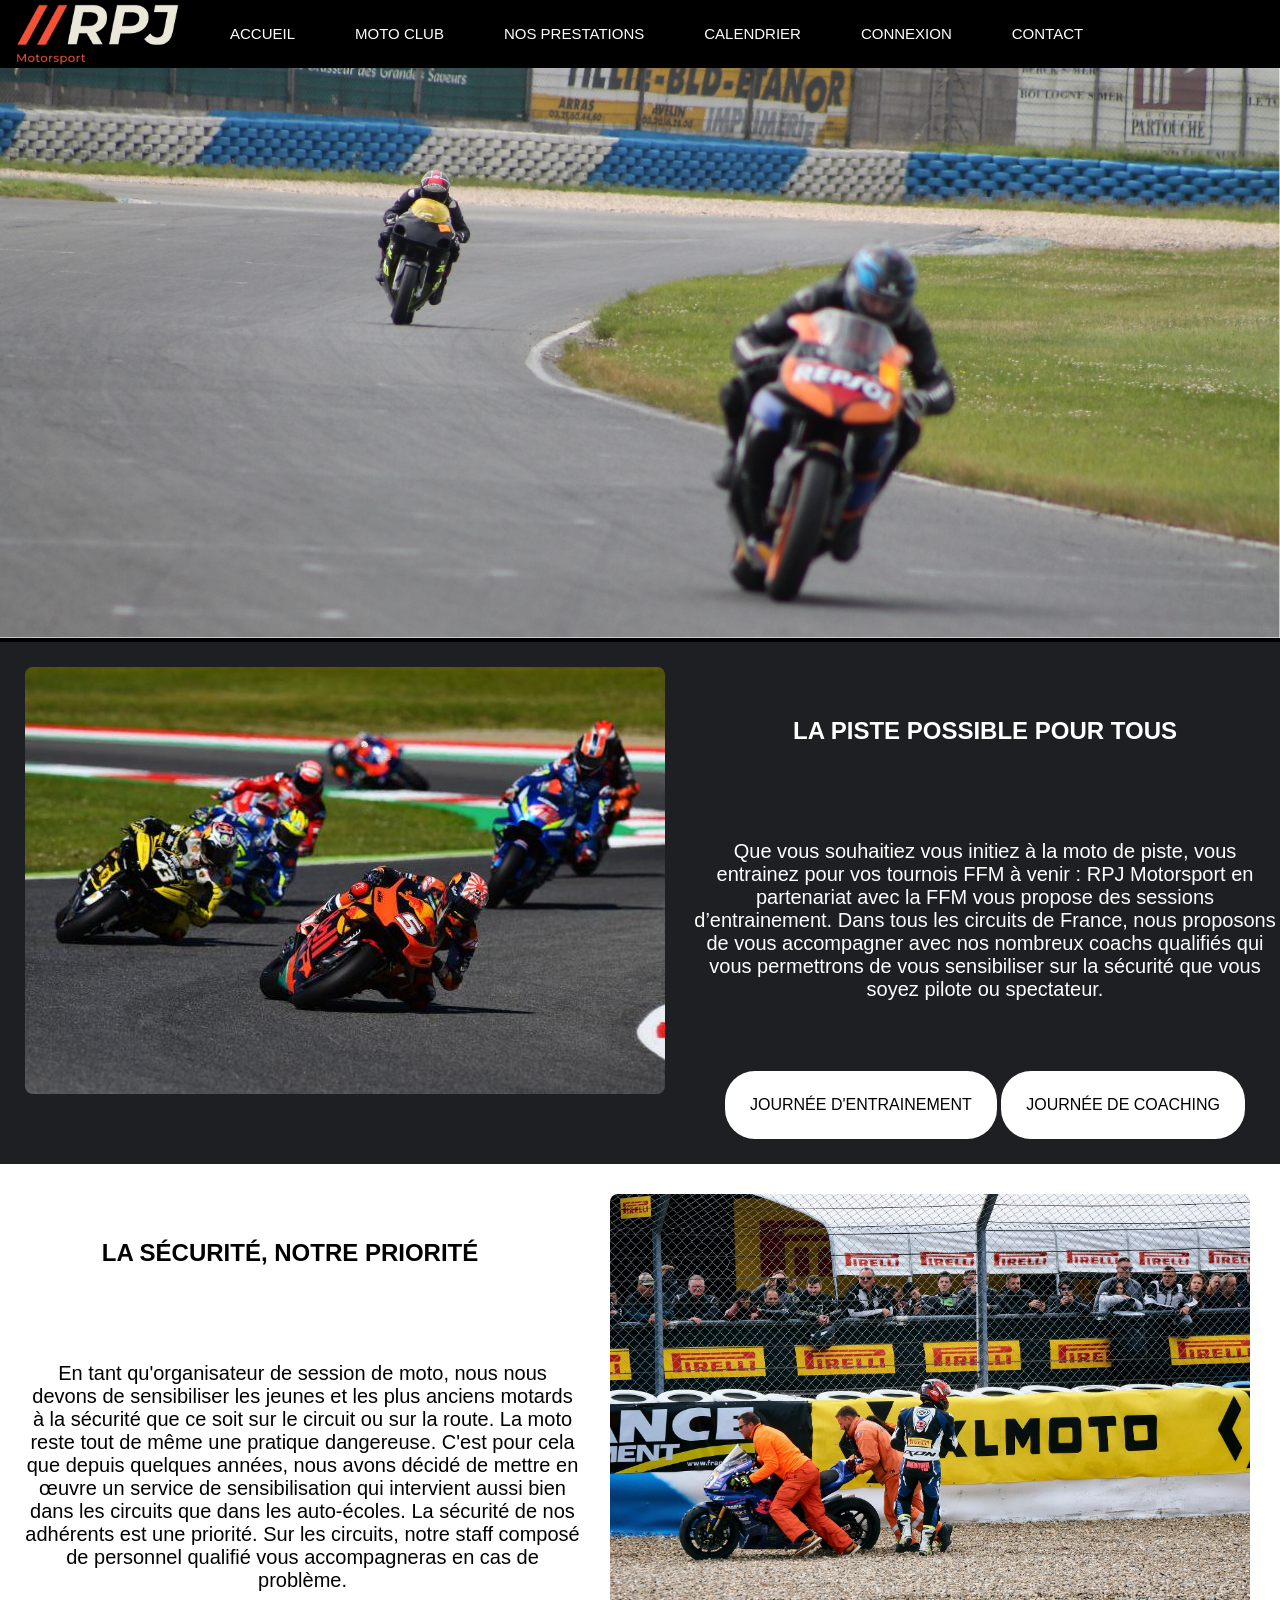
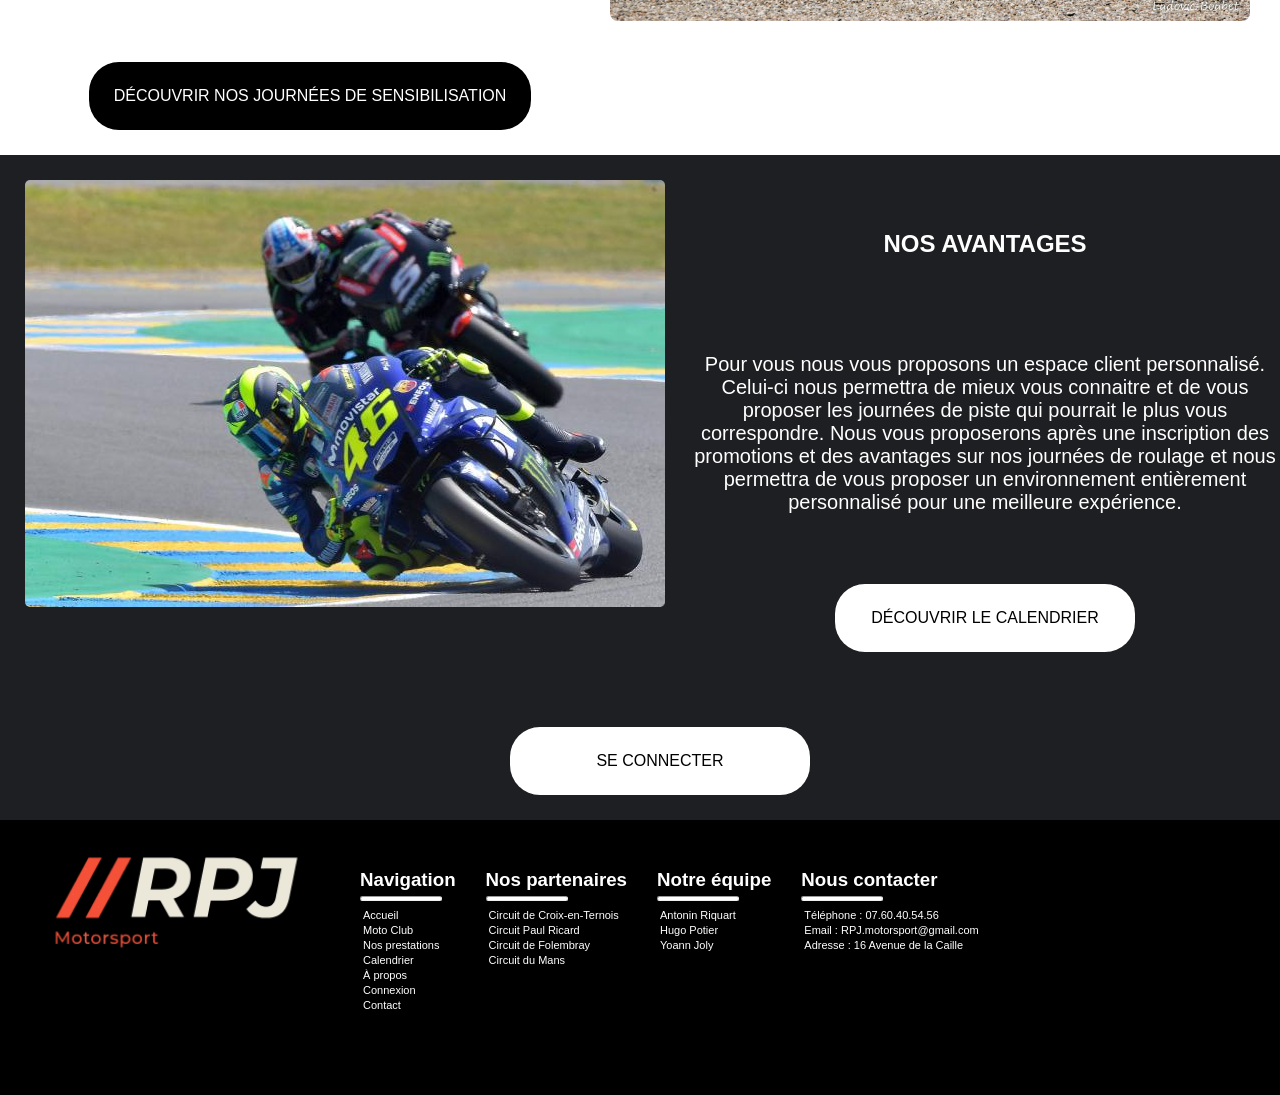
==== index.html @ 96e24370 "new changes" ====
<!DOCTYPE html>
<html lang="fr">
<head>
    <meta charset="UTF-8">
    <meta content="IE=edge" http-equiv="X-UA-Compatible">
    <meta content="width=device-width, initial-scale=1.0" name="viewport">
    <title>RPJ Motorsport</title>
    <link href="images/logo_footer.png" rel="icon" type="image/jpg">
    <link href="styles/styles.index.css" rel="stylesheet">
</head>
<body>
<header>
    <nav>
        <a href="index.html"><img alt="" class="logo_wrap" src="images/logo_footer.png"></a>
        <label class="menu_mobile" for="menu_mobile">Menu</label>
        <input class="menu_mobile" id="menu_mobile" name="menu_mobile" role="button" type="checkbox">
        <ul class="menu_principal">
            <li class="accueil"><a href="index.html">ACCUEIL</a></li>
            <li class="Moto_club"><a href="">MOTO CLUB</a>
                <ul class="sous_menu">
                    <li><a href="">AVANTAGE</a></li>
                    <li><a href="">NOTRE ÉQUIPE</a></li>
                </ul>
            </li>
            <li class="Nos_prestations"><a href="prestations.html">NOS PRESTATIONS</a>
                <ul class="sous_menu">
                    <li><a href="">JOURNÉE D'ENTRAINEMENT</a></li>
                    <li><a href="">JOURNÉE DE COACHING</a></li>
                    <li><a href="">JOURNÉE SPÉCIALISÉE</a></li>
                    <li><a href="">JOURNÉE DE SENSIBILISATION</a></li>
                </ul>
            </li>
            <li class="Calendrier"><a href="">CALENDRIER</a></li>
            <li class="A_propos"><a href="connexion.html">CONNEXION</a>
                <ul class="sous_menu">
                    <li><a href="connexion.html">SE CONNECTER</a></li>
                    <li><a href="connexion.html">INSCRIPTION</a></li>
                </ul>
            </li>
            <li class="connexions"><a href="contact.html">CONTACT</a></li>
        </ul>
    </nav>
    <div class="banniere">
        <img alt="photo_ban" id="banniere" src="images/avec remi_banniere.jpg">
    </div>
</header>
<main>
    <section class="premier_troisieme">
        <div class="menu_glissant">
            <div class="images">
                <img alt="moto_pro" id="Moto_pro" src="images/moto1.jpg">
                <img alt="debutant" id="debutant" src="images/debutant.jpg">
                <img alt="images_pro2" id="images_pro" src="images/5-circuits-pour-faire-de-la-moto-sur-piste.jpg">
            </div>
        </div>
        <div class="text">
            <div id="titre_menu">
                <h2>LA PISTE POSSIBLE POUR TOUS</h2>
            </div>
            <p>
                Que vous souhaitiez vous initiez à la moto de piste, vous entrainez pour vos tournois FFM à venir : RPJ
                Motorsport en partenariat avec la FFM vous propose des sessions d’entrainement. Dans tous les circuits
                de France, nous proposons de vous accompagner avec nos nombreux coachs qualifiés qui vous permettrons
                de vous sensibiliser sur la sécurité que vous soyez pilote ou spectateur.
            </p>
            <ul>
                <li class="decouverte"><a href="">JOURNÉE D'ENTRAINEMENT</a></li>
                <li class="decouverte"><a href="">JOURNÉE DE COACHING</a></li>
            </ul>
        </div>
    </section>
    <section class="premier_troisieme">
        <img alt="" class="image_deco" id="securite" src="images/secu.jpg" width="2025">
        <h2>LA SÉCURITÉ, NOTRE PRIORITÉ</h2>
        <p style="margin-left: 25px;">
            En tant qu'organisateur de session de moto, nous nous devons de sensibiliser les jeunes et les plus anciens
            motards à la sécurité que ce soit sur le circuit ou sur la route. La moto reste tout de même une pratique
            dangereuse. C'est pour cela que depuis quelques années, nous avons décidé de mettre en œuvre un service de
            sensibilisation qui intervient aussi bien dans les circuits que dans les auto-écoles. La sécurité de nos
            adhérents est une priorité. Sur les circuits, notre staff composé de personnel qualifié vous accompagneras
            en cas de problème.
        </p>
        <ul>
            <li class="decouverte"><a href="">DÉCOUVRIR NOS JOURNÉES DE SENSIBILISATION </a></li>
        </ul>
    </section>
    <section class="premier_troisieme" id="troisieme">
        <img alt="" class="image_deco" id="reprise" src="images/image_reprise.jpg">
        <div class="text">
            <h2>NOS AVANTAGES</h2>
            <p>
                Pour vous nous vous proposons un espace client personnalisé. Celui-ci nous permettra de mieux vous
                connaitre et de vous proposer les journées de piste qui pourrait le plus vous correspondre. Nous vous
                proposerons après une inscription des promotions et des avantages sur nos journées de roulage et nous
                permettra de vous proposer un environnement entièrement personnalisé pour
                une meilleure expérience.
            </p>
            <ul>
                <li class="decouverte"><a href="">DÉCOUVRIR LE CALENDRIER </a></li>
                <li class="decouverte"><a href="">SE CONNECTER</a></li>
            </ul>
        </div>
    </section>
</main>
<footer>
    <div class="all-footer">
        <img alt="logo_wrap" src="images/logo_footer.png">
        <div id="navigation">
            <h3>Navigation</h3>
            <hr>
            <p><a href="index.html">Accueil</a></p>
            <p><a href="">Moto Club</a></p>
            <p><a href="prestations.html">Nos prestations</a></p>
            <p><a href="">Calendrier</a></p>
            <p><a href="">À propos</a></p>
            <p><a href="connexion.html">Connexion</a></p>
            <p><a href="contact.html">Contact</a></p>
        </div>
        <div id="partenaire">
            <h3>Nos partenaires</h3>
            <hr>
            <p><a href="https://www.circuitdecroix.com/">Circuit de Croix-en-Ternois</a></p>
            <p><a href="https://www.circuitpaulricard.com/">Circuit Paul Ricard</a></p>
            <p><a href="https://folembray-arena.fr/">Circuit de Folembray</a></p>
            <p><a href="https://www.lemans.org/">Circuit du Mans</a></p>
        </div>
        <div id="equipe">
            <h3>Notre équipe</h3>
            <hr>
            <p>Antonin Riquart</p>
            <p>Hugo Potier</p>
            <p>Yoann Joly</p>
        </div>
        <div>
            <h3>Nous contacter</h3>
            <hr>
            <p>Téléphone : 07.60.40.54.56</p>
            <p>Email : RPJ.motorsport@gmail.com</p>
            <p>Adresse : 16 Avenue de la Caille</p>
        </div>
    </div>
</footer>
</body>
</html>
---- styles/styles.index.css ----
html {
    height: 100%;
    overflow: visible;
}

body {
    font-family: Verdana, Calibri, sans-serif;
    padding: 0;
    margin: auto;
    min-width: 640px;
}

.logo_wrap {
    float: left;
    width: 200px;
}

nav > a {
    float: left;
}

nav {
    font-family: 'Urbanist', sans-serif;
    width: 100%;
    background-color: black;
    position: fixed;
    z-index: 14000;
}

/*menuresponsive*/
nav label {
    display: none;
}

nav input[type=checkbox] {
    display: none;
}

nav li:hover .sous_menu { /*.sous menu apres li hover qui permet de réafficher les sous menu avec un display inline block au parent*/
    display: block;
    position: absolute;
    top: 100%;
    left: 0;
    padding: 0;
    z-index: 4000;
}


@media screen and (max-width: 1200px) {
    .menu_mobile {
        display: block;
        color: white;
        background-color: black;
        text-align: end;
        margin-right: 15px;
        padding: 15px 0;
        font-size: 20px;
    }

    nav ul {
        display: none;
    }

    nav > ul > li {
        display: block;
        width: 100%;
        text-align: center;
    }

    .sous_menu {
        display: none;
    }

    nav li:hover .sous_menu { /*.sous menu apres li hover qui permet de réafficher les sous menu avec un display inline block au parent*/
        display: none;
    }

    footer {
        display: block;
    }
}

@media screen and (max-width: 640px) {
    .menu_glissant {
        width: 100%;
        display: none;
    }

    #securite {
        width: 400px;
    }

}


.menu_mobile:hover {
    text-decoration: underline;
}

nav input[type=checkbox]:checked ~ ul {
    display: block;
}

nav > ul {
    margin: 0;
    padding: 0;
}

nav > ul > li {
    float: left;
    position: relative;
}

nav > ul > li > a {
    padding: 25px 30px;
    color: white;
    font-size: 15px;
}

nav > ul > li:hover a {
    padding: 20px 30px 25px 30px;
}

nav > ul::after { /*clear css pour éviter d'avoir les éléments flotant qui passe sur les éléments parent*/
    content: "";
    display: block;
    clear: both;
}

nav li {
    list-style-type: none;

}

.sous_menu {
    display: none;
}

nav a {
    display: inline-block;
    text-decoration: none;
}


.sous_menu li {
    border-bottom: 1px solid black;
}

.sous_menu li a {
    padding: 15px 30px;
    font-size: 17px;
    color: white;
    width: 200px;
    background-color: black;
}

.sous_menu li:hover a {
    background-color: #F55139;
}

.accueil:hover {
    background-color: rgba(245, 81, 57, 0.70);
    border-top: 5px solid white;
    transition-duration: 0.5s;
}


.Moto_club:hover {
    background-color: #F55139;
    border-top: white 5px solid;
    transition-duration: 0.5s;

}

.Nos_prestations:hover {
    background: #F55139;
    border-top: 5px solid white;
    transition-duration: 0.5s;
}

.Calendrier:hover {
    background-color: #F55139;
    border-top: white 5px solid;
    transition-duration: 0.5s;
}

.A_propos:hover {
    background-color: #F55139;
    border-top: white 5px solid;
    transition-duration: 0.5s;
}

.connexions:hover {
    background-color: #F55139;
    border-top: white 5px solid;
    transition-duration: 0.5s;
}


.sous_menu li:hover {
    background-color: #F55139;
}

/*header*/

.banniere {
    background-color: black;
}

#banniere {
    width: 100%;
}


/*main*/
/*debut de la premiere  et de la troisieme section*/

.premier_troisieme {
    background-color: #1E1F22;
    width: 100%;
    min-height: 500px;
    text-align: center;
}

#securite {
    width: 50px;
}

.menu_glissant {
    margin: 25px;
    max-width: 640px;
    float: left;
    overflow: hidden;
    border-radius: 8px;
}

.images {
    display: flex;
    width: 100%;
    animation-duration: 20s;
    animation-name: mesImages;
    animation-iteration-count: infinite;
    z-index: 110;
}

@keyframes mesImages {
    0% {
        transform: translateX(0%);
    }
    33% {
        transform: translateX(-100%);
    }
    66% {
        transform: translateX(-200%);
    }
    99% {
        transform: translateX(-0%);
    }
}

.premier_troisieme {
    display: block;
    color: white;
}

.premier_troisieme h2 {
    text-align: center;
}

.premier_troisieme h2 > p {
    text-align: center;
    padding: 25px;
}

.premier_troisieme ul li {
    background-color: white;
    padding: 25px;
    border-radius: 30px;
    margin-top: 50px;
    margin-bottom: 25px;
}

.premier_troisieme ul li a {
    text-decoration: none;
    text-align: center;
    color: black;
}

.premier_troisieme ul li:hover {
    background-color: #F55139;
    transition-duration: 0.5s;
}

.premier_troisieme ul li:hover a {
    color: white;
}

.premier_troisieme #reprise {
    float: left;
    margin: 25px;
    border-radius: 5px;
}

.premier_troisieme ul {
    margin: 0;
}

.texte {
    display: block;
}


.decouverte {
    display: inline-block;
    padding: 25px;
}

.decouverte li > a {
    padding: 25px;
    text-decoration: none;
    color: white;

}

h2 {
    margin: 0;
    padding: 75px 0 75px 0;
}

/*fin de la premiere ert troisieme section section */
/*debut de la deuxieme section*/

.premier_troisieme #securite {
    margin: 30px;
    float: right;
    border-radius: 8px;
    width: 640px;
}

.premier_troisieme:nth-child(2) {
    background-color: white;
    color: black;
}

.premier_troisieme:nth-child(2) li {
    background-color: black;
}

.premier_troisieme:nth-child(2) a {
    color: white;
}

/*fin section deux*/
/*debut section trois*/


#troisieme li {
    width: 250px;
}

/*footer*/
footer {
    background-color: black;
    color: white;
    width: 100%;
    min-height: 275px;
}

footer hr {
    color: white;
    background-color: white;
    height: 3px;
    border-radius: 5px 5px 5px 5px;
    width: 80px;
    margin-left: 0;
    margin-top: 5px;
}

footer img {
    width: 300px;
    padding: 15px;
    float: left;
}

footer h3 {
    margin-bottom: 3px;
}

footer p {
    margin: 3px;
    font-size: 11px;
}

footer div {
    padding: 15px;
    float: left;
    background-color: black;
}

footer div p > a {
    text-decoration: none;
    color: white;
    font-size: 11px;
}

footer div p > a:hover {
    color: #F55139;
    text-decoration: underline;
    transition-duration: 0.4s;
}

h2 {
    font-family: 'Urbanist', sans-serif;
}

@import url('https://fonts.googleapis.com/css2?family=Source+Sans+Pro&display=swap');
section p {
    font-family: 'Source Sans Pro', sans-serif;
    font-size: 20px;
}

.formualire a :checked form {
    display: none;
}
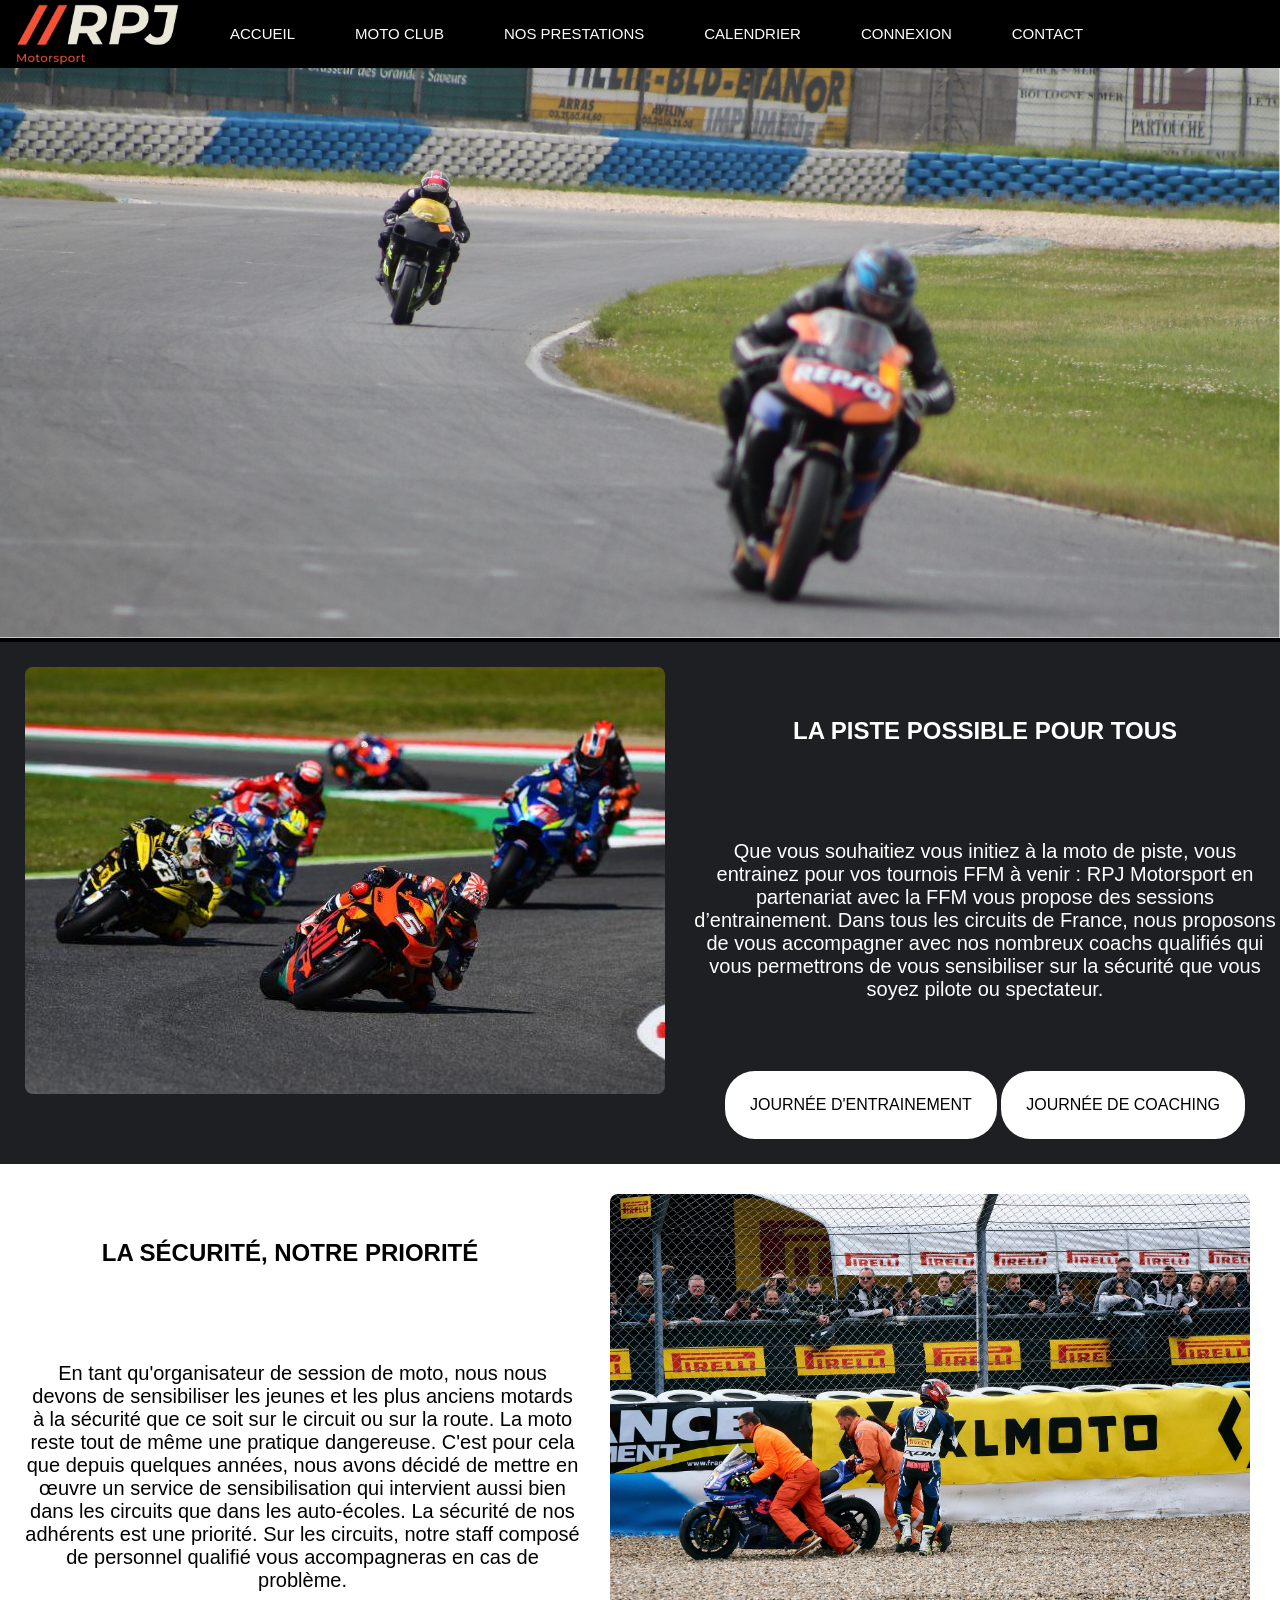
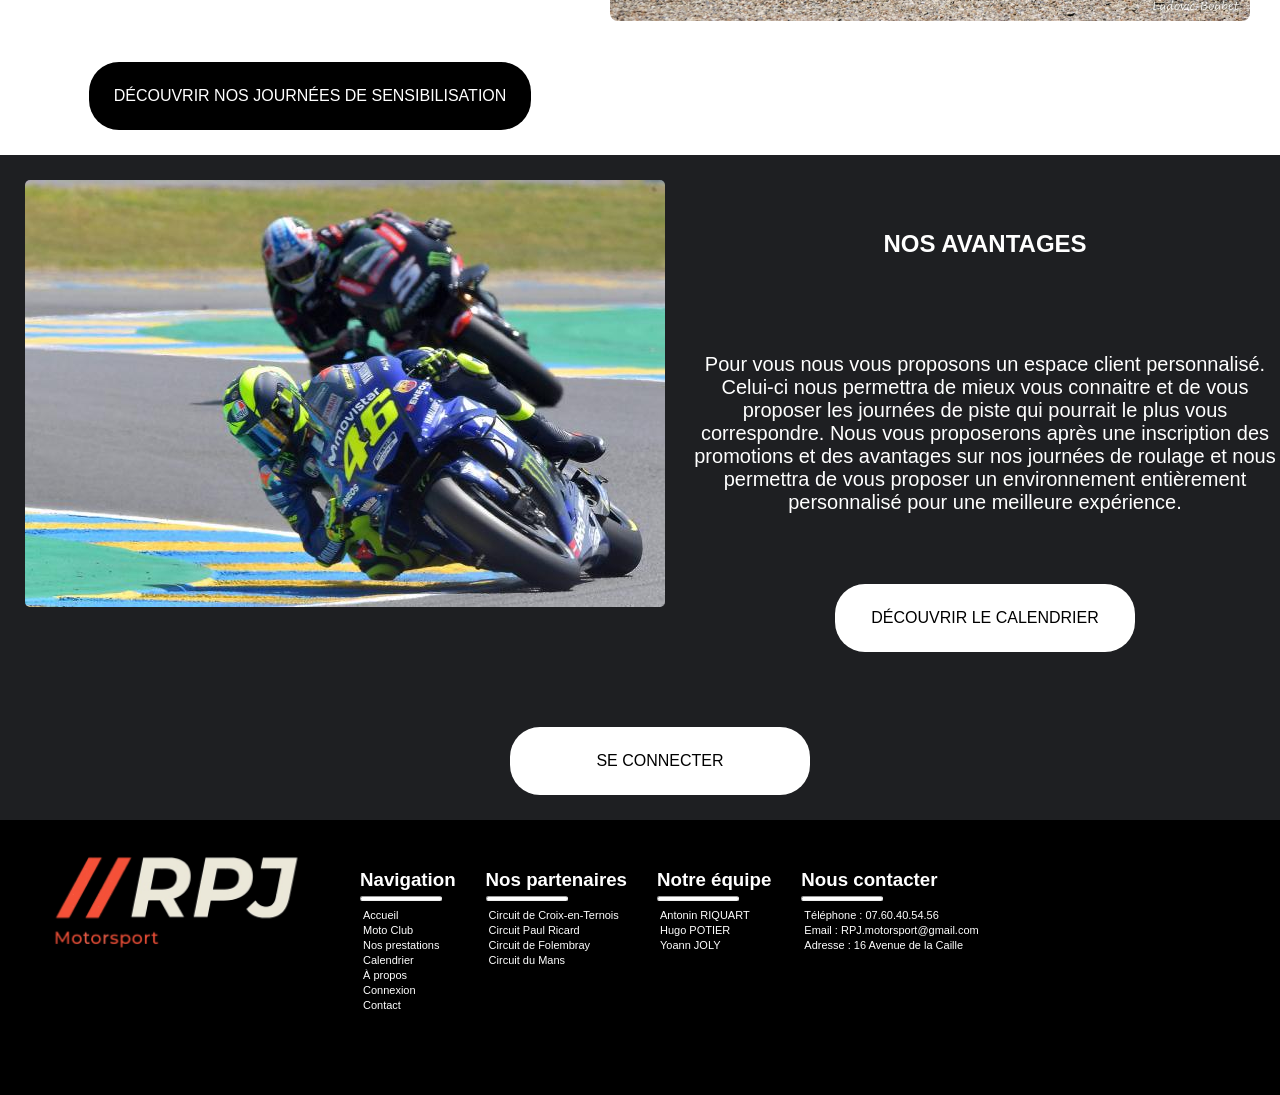
==== commit 42259fe4: "new changes" ====
--- a/index.html
+++ b/index.html
@@ -127,9 +127,9 @@
         <div id="equipe">
             <h3>Notre équipe</h3>
             <hr>
-            <p>Antonin Riquart</p>
-            <p>Hugo Potier</p>
-            <p>Yoann Joly</p>
+            <p>Antonin RIQUART</p>
+            <p>Hugo POTIER</p>
+            <p>Yoann JOLY</p>
         </div>
         <div>
             <h3>Nous contacter</h3>
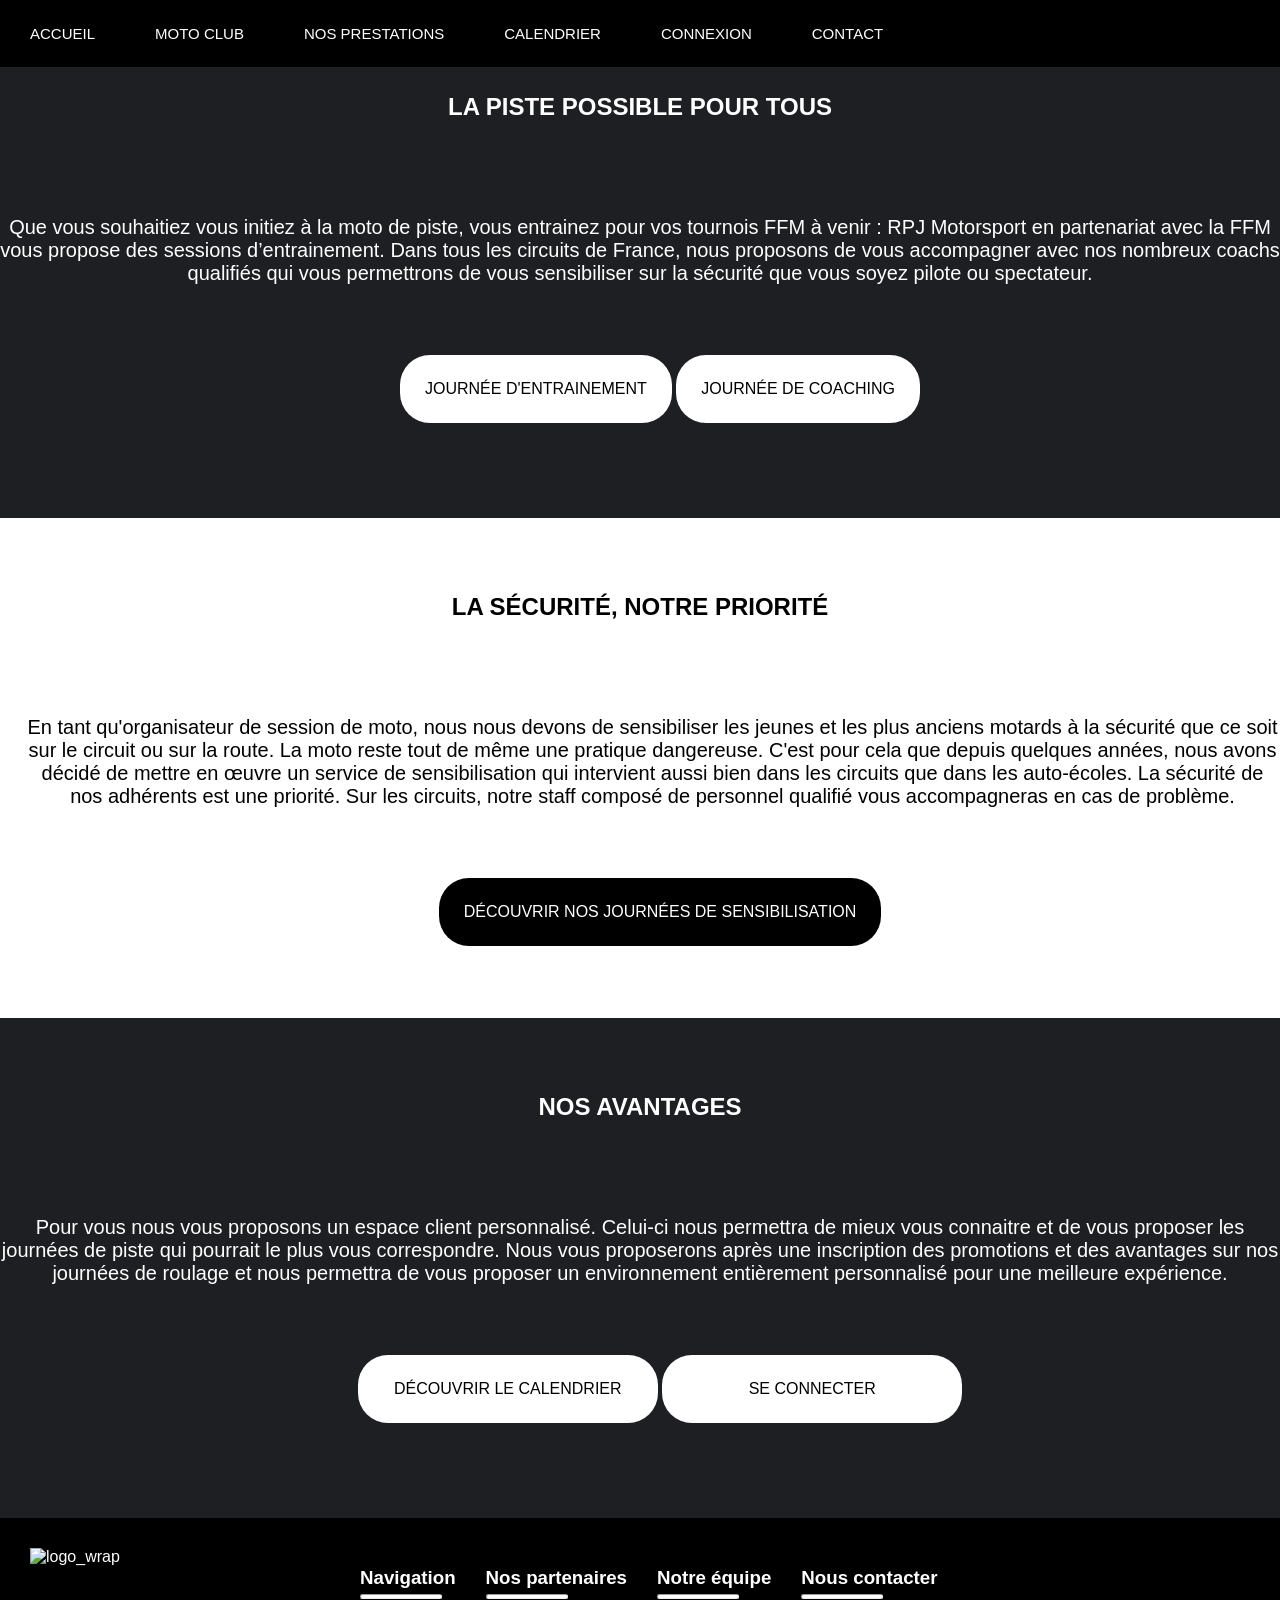
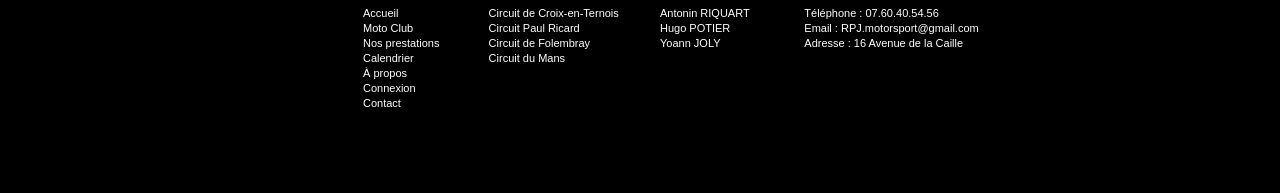
==== commit 4c66c294: "new changes" ====
--- a/index.html
+++ b/index.html
@@ -5,15 +5,15 @@
     <meta content="IE=edge" http-equiv="X-UA-Compatible">
     <meta content="width=device-width, initial-scale=1.0" name="viewport">
     <title>RPJ Motorsport</title>
-    <link href="images/logo_footer.png" rel="icon" type="image/jpg">
+    <link href="images/logo_footer.webp" rel="icon" type="image/jpg">
     <link href="styles/styles.index.css" rel="stylesheet">
 </head>
 <body>
 <header>
     <nav>
-        <a href="index.html"><img alt="" class="logo_wrap" src="images/logo_footer.png"></a>
+        <a href="index.html"><img alt="" class="logo_wrap" src="images/logo_footer.webp"></a>
         <label class="menu_mobile" for="menu_mobile">Menu</label>
-        <input class="menu_mobile" id="menu_mobile" name="menu_mobile" role="button" type="checkbox">
+        <input class="menu_mobile" id="menu_mobile" name="menu_mobile" role="button" type="checkbox" aria-pressed=true>
         <ul class="menu_principal">
             <li class="accueil"><a href="index.html">ACCUEIL</a></li>
             <li class="Moto_club"><a href="">MOTO CLUB</a>
@@ -41,16 +41,16 @@
         </ul>
     </nav>
     <div class="banniere">
-        <img alt="photo_ban" id="banniere" src="images/avec remi_banniere.jpg">
+        <img alt="photo_ban" id="banniere" src="images/avec_remi_banniere.webp">
     </div>
 </header>
 <main>
     <section class="premier_troisieme">
         <div class="menu_glissant">
             <div class="images">
-                <img alt="moto_pro" id="Moto_pro" src="images/moto1.jpg">
-                <img alt="debutant" id="debutant" src="images/debutant.jpg">
-                <img alt="images_pro2" id="images_pro" src="images/5-circuits-pour-faire-de-la-moto-sur-piste.jpg">
+                <img alt="moto_pro" id="Moto_pro" src="images/moto1.webp">
+                <img alt="debutant" id="debutant" src="images/debutant.webp">
+                <img alt="images_pro2" id="images_pro" src="images/5-circuits-pour-faire-de-la-moto-sur-piste.webp">
             </div>
         </div>
         <div class="text">
@@ -70,7 +70,7 @@
         </div>
     </section>
     <section class="premier_troisieme">
-        <img alt="" class="image_deco" id="securite" src="images/secu.jpg" width="2025">
+        <img alt="" class="image_deco" id="securite" src="images/secu.webp" width="2025">
         <h2>LA SÉCURITÉ, NOTRE PRIORITÉ</h2>
         <p style="margin-left: 25px;">
             En tant qu'organisateur de session de moto, nous nous devons de sensibiliser les jeunes et les plus anciens
@@ -85,7 +85,7 @@
         </ul>
     </section>
     <section class="premier_troisieme" id="troisieme">
-        <img alt="" class="image_deco" id="reprise" src="images/image_reprise.jpg">
+        <img alt="" class="image_deco" id="reprise" src="images/image_reprise.webp">
         <div class="text">
             <h2>NOS AVANTAGES</h2>
             <p>
@@ -104,7 +104,7 @@
 </main>
 <footer>
     <div class="all-footer">
-        <img alt="logo_wrap" src="images/logo_footer.png">
+        <img alt="logo_wrap" src="images/logo_footer.webp">
         <div id="navigation">
             <h3>Navigation</h3>
             <hr>
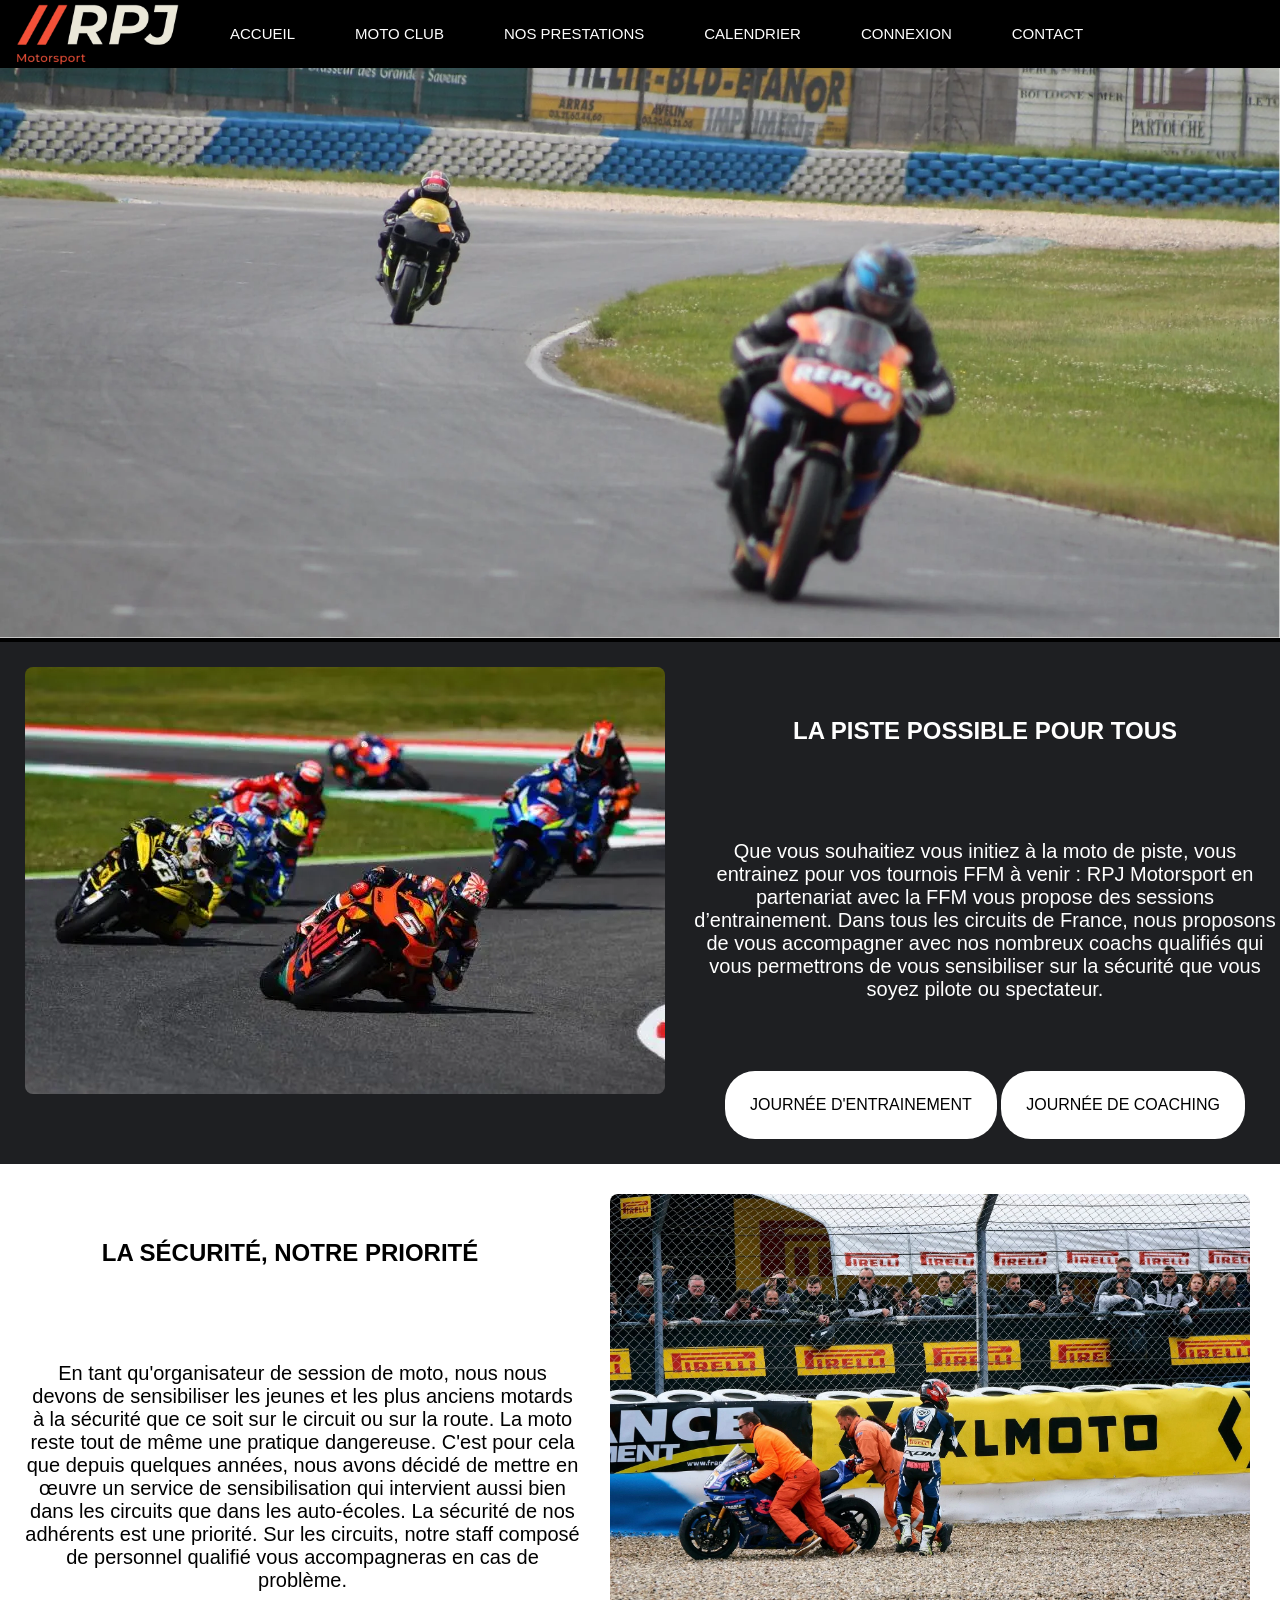
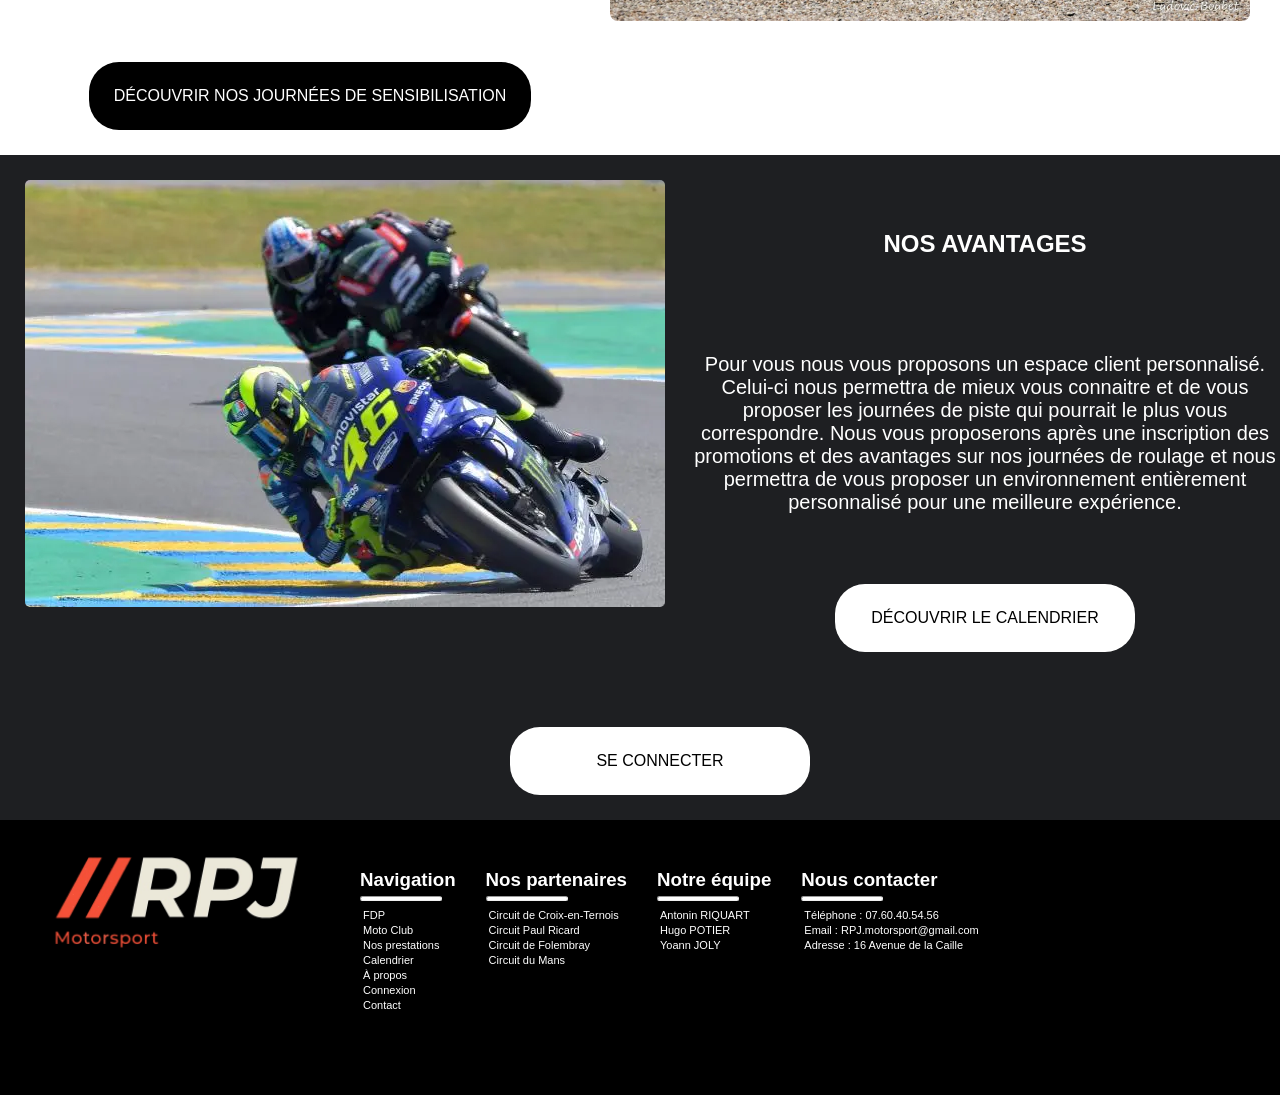
==== commit 72c8b4cc: "petit changement" ====
--- a/index.html
+++ b/index.html
@@ -108,7 +108,7 @@
         <div id="navigation">
             <h3>Navigation</h3>
             <hr>
-            <p><a href="index.html">Accueil</a></p>
+            <p><a href="index.html">FDP</a></p>
             <p><a href="">Moto Club</a></p>
             <p><a href="prestations.html">Nos prestations</a></p>
             <p><a href="">Calendrier</a></p>
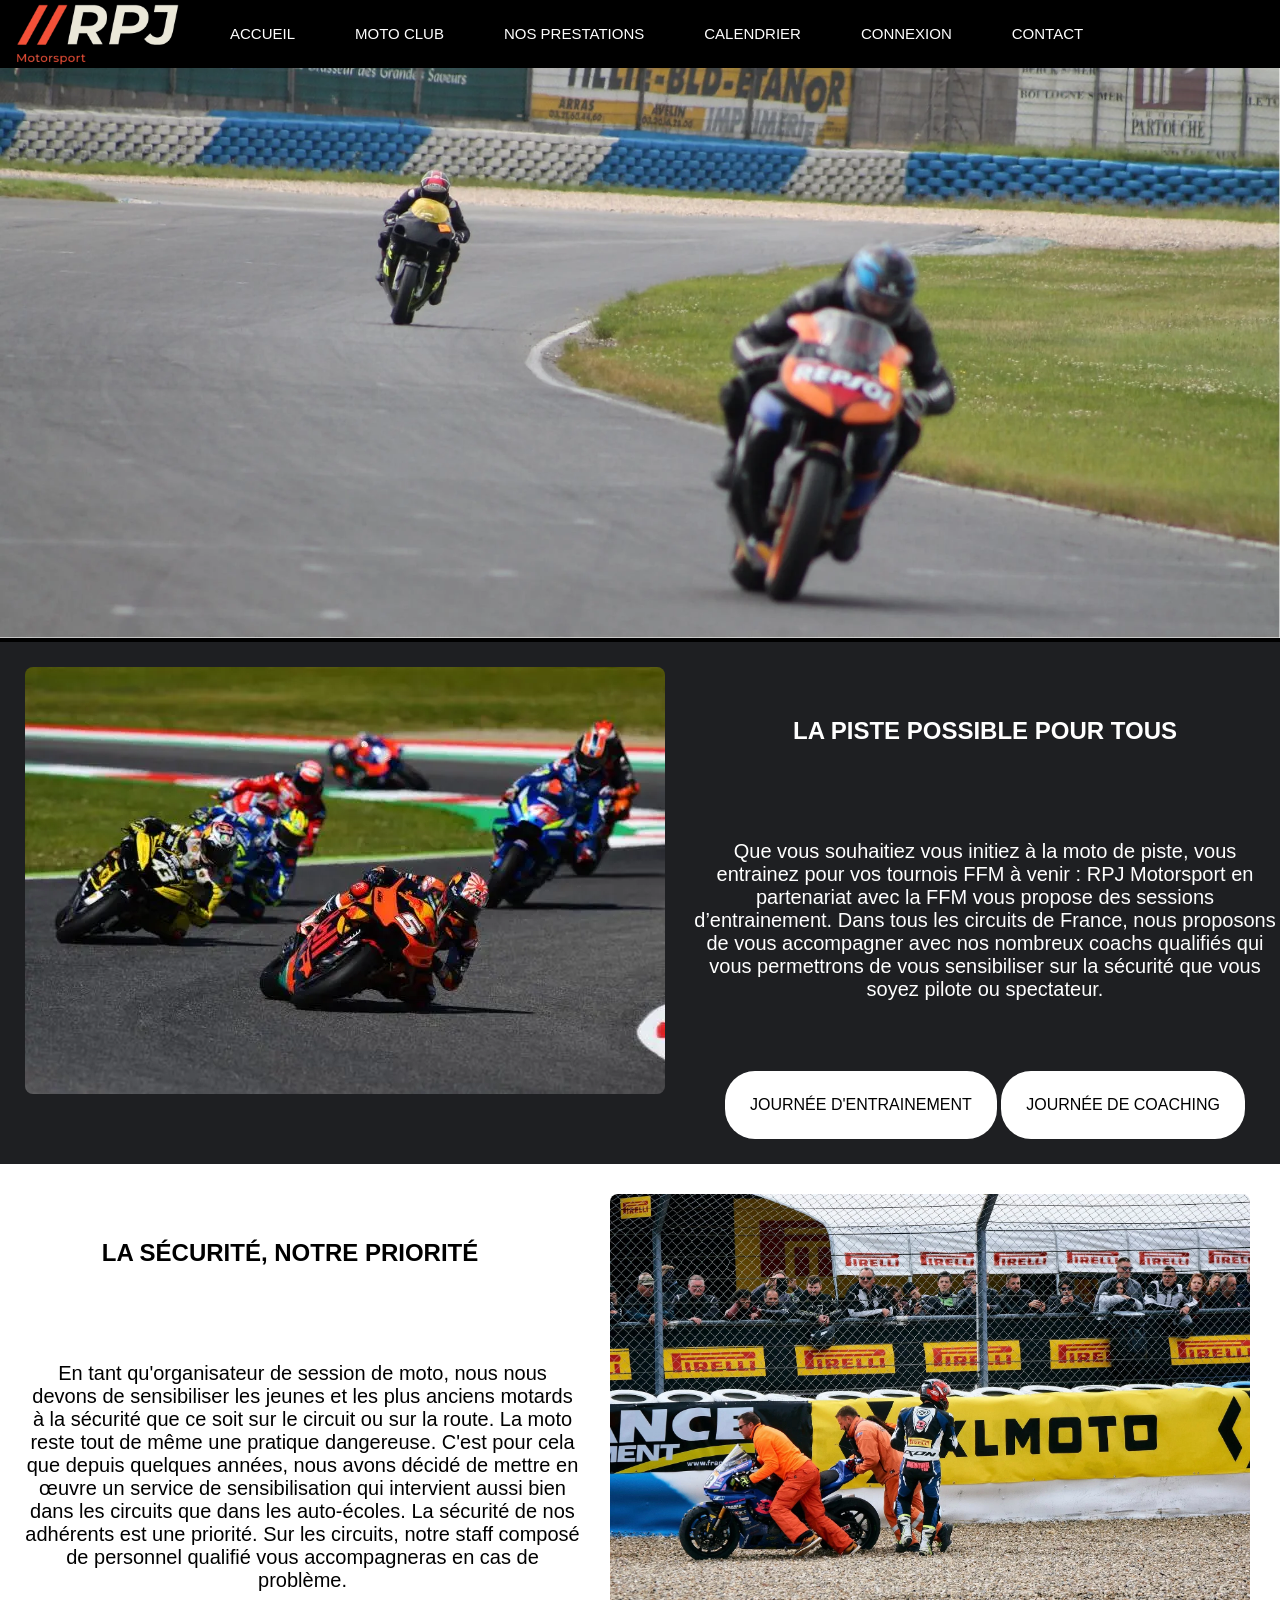
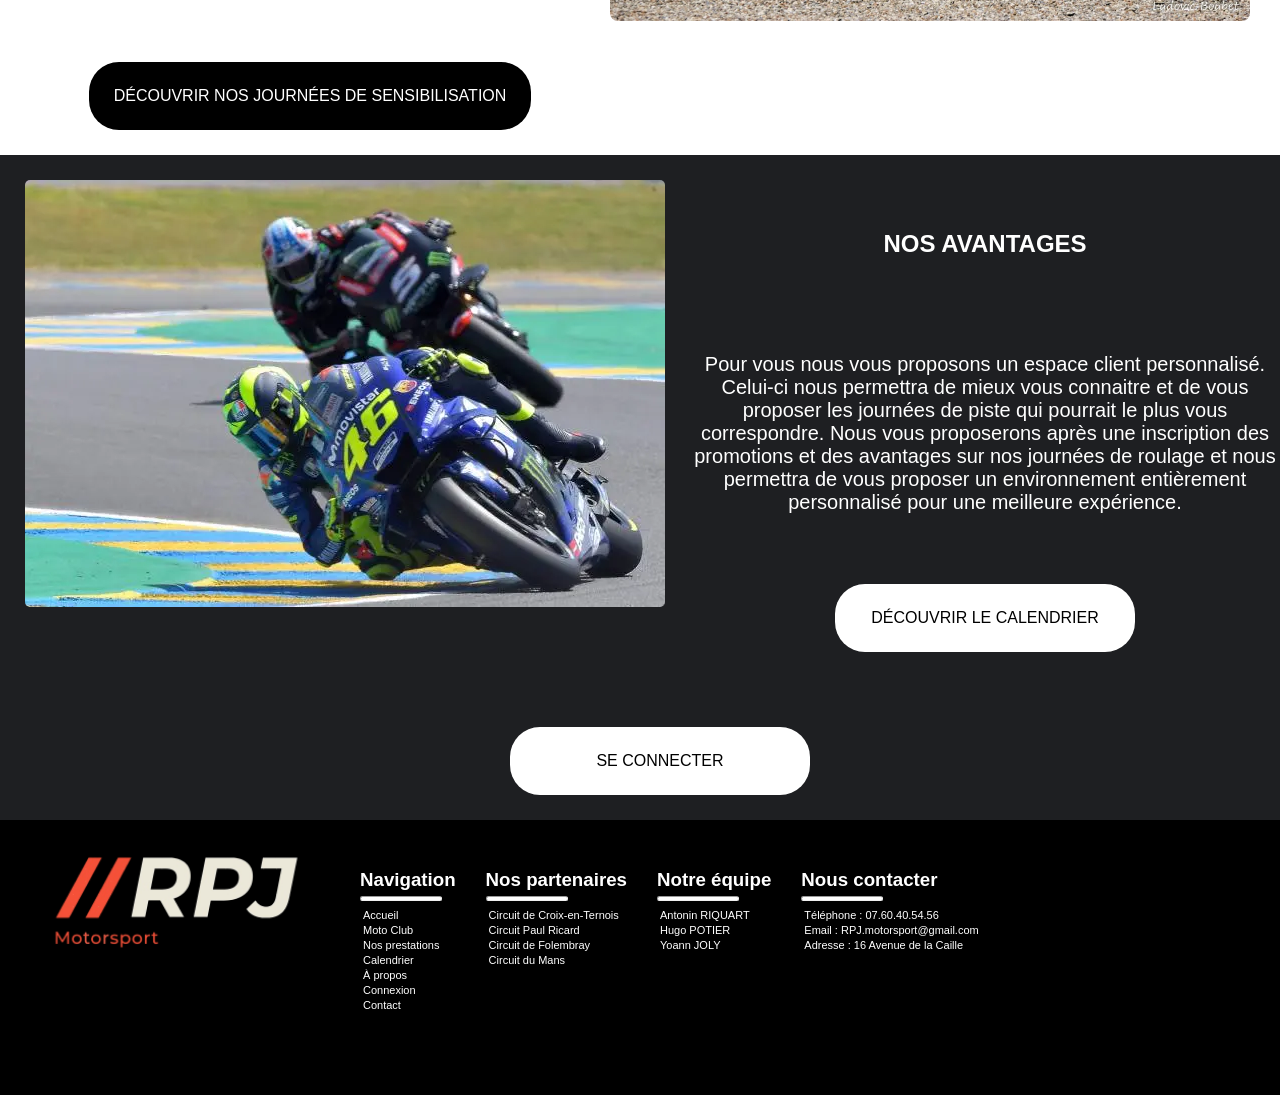
==== commit aa389817: "petit changement" ====
--- a/index.html
+++ b/index.html
@@ -108,7 +108,7 @@
         <div id="navigation">
             <h3>Navigation</h3>
             <hr>
-            <p><a href="index.html">FDP</a></p>
+            <p><a href="index.html">Accueil</a></p>
             <p><a href="">Moto Club</a></p>
             <p><a href="prestations.html">Nos prestations</a></p>
             <p><a href="">Calendrier</a></p>
